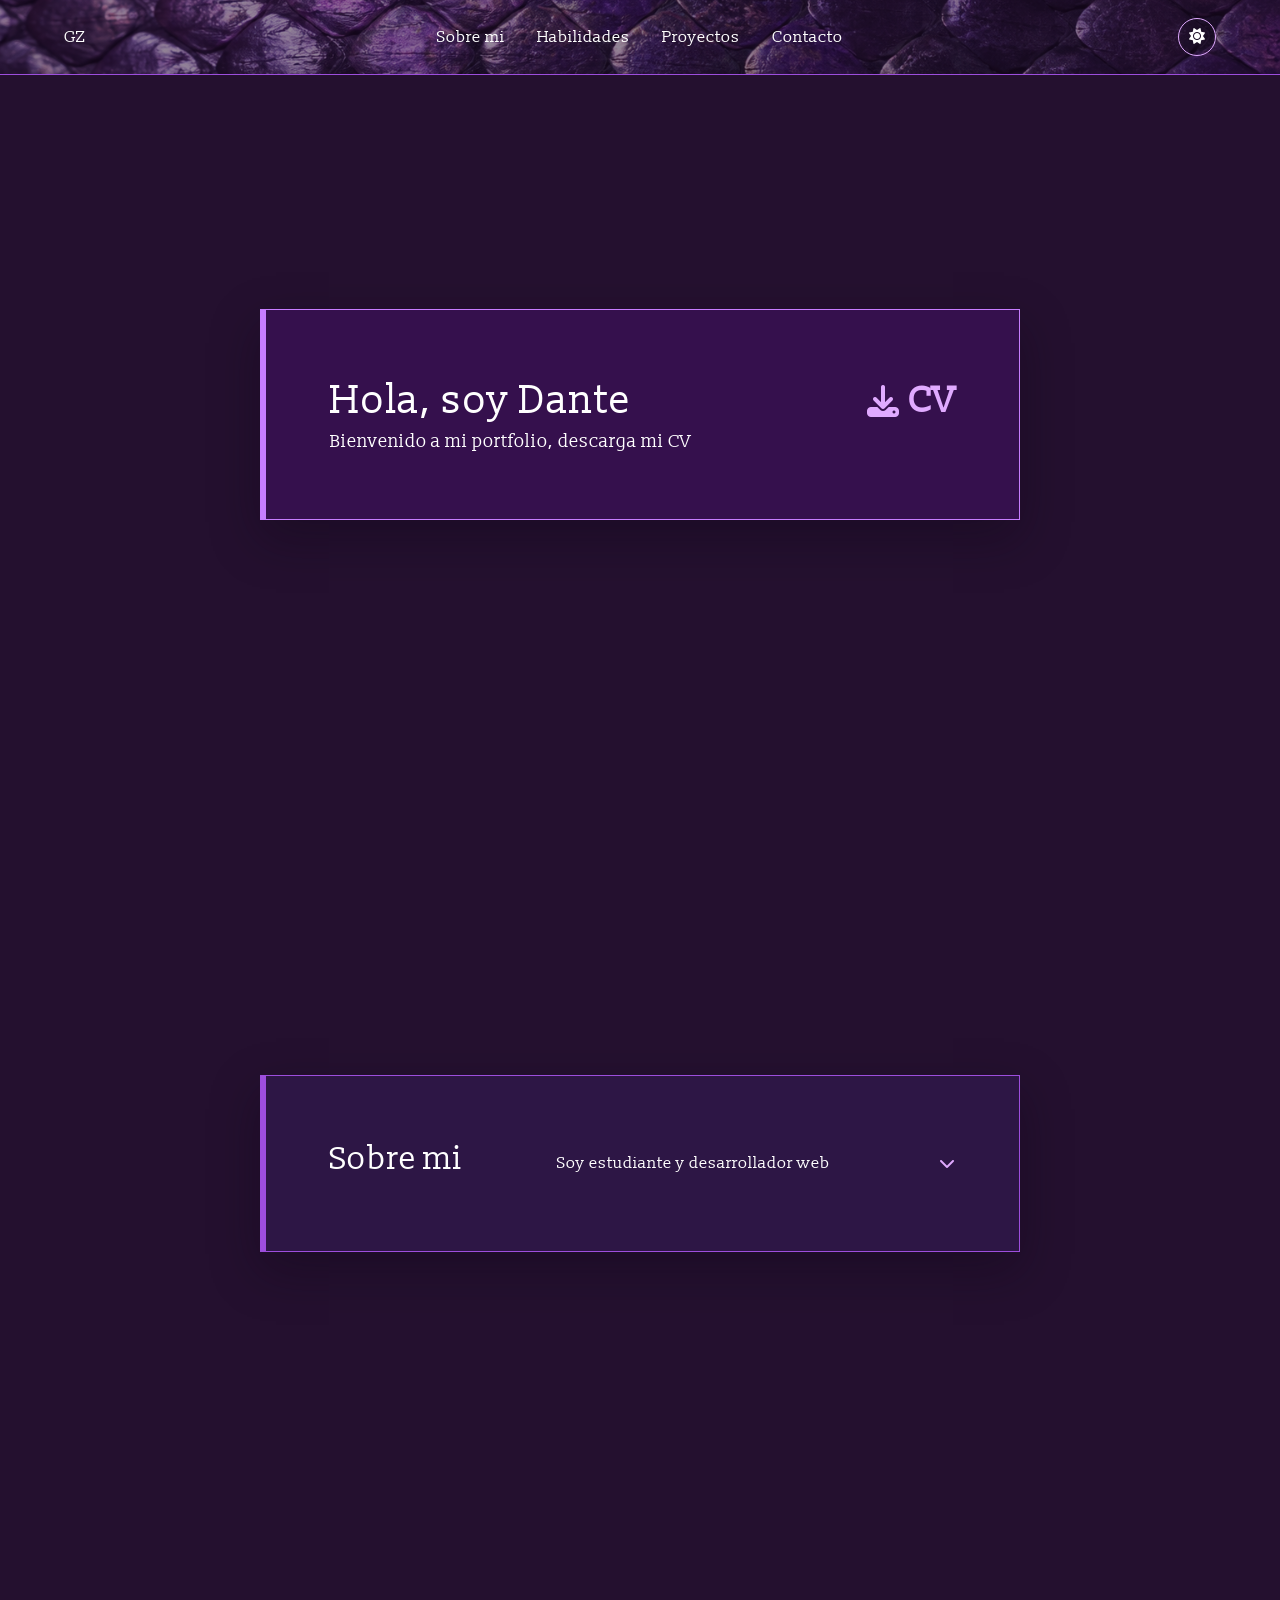
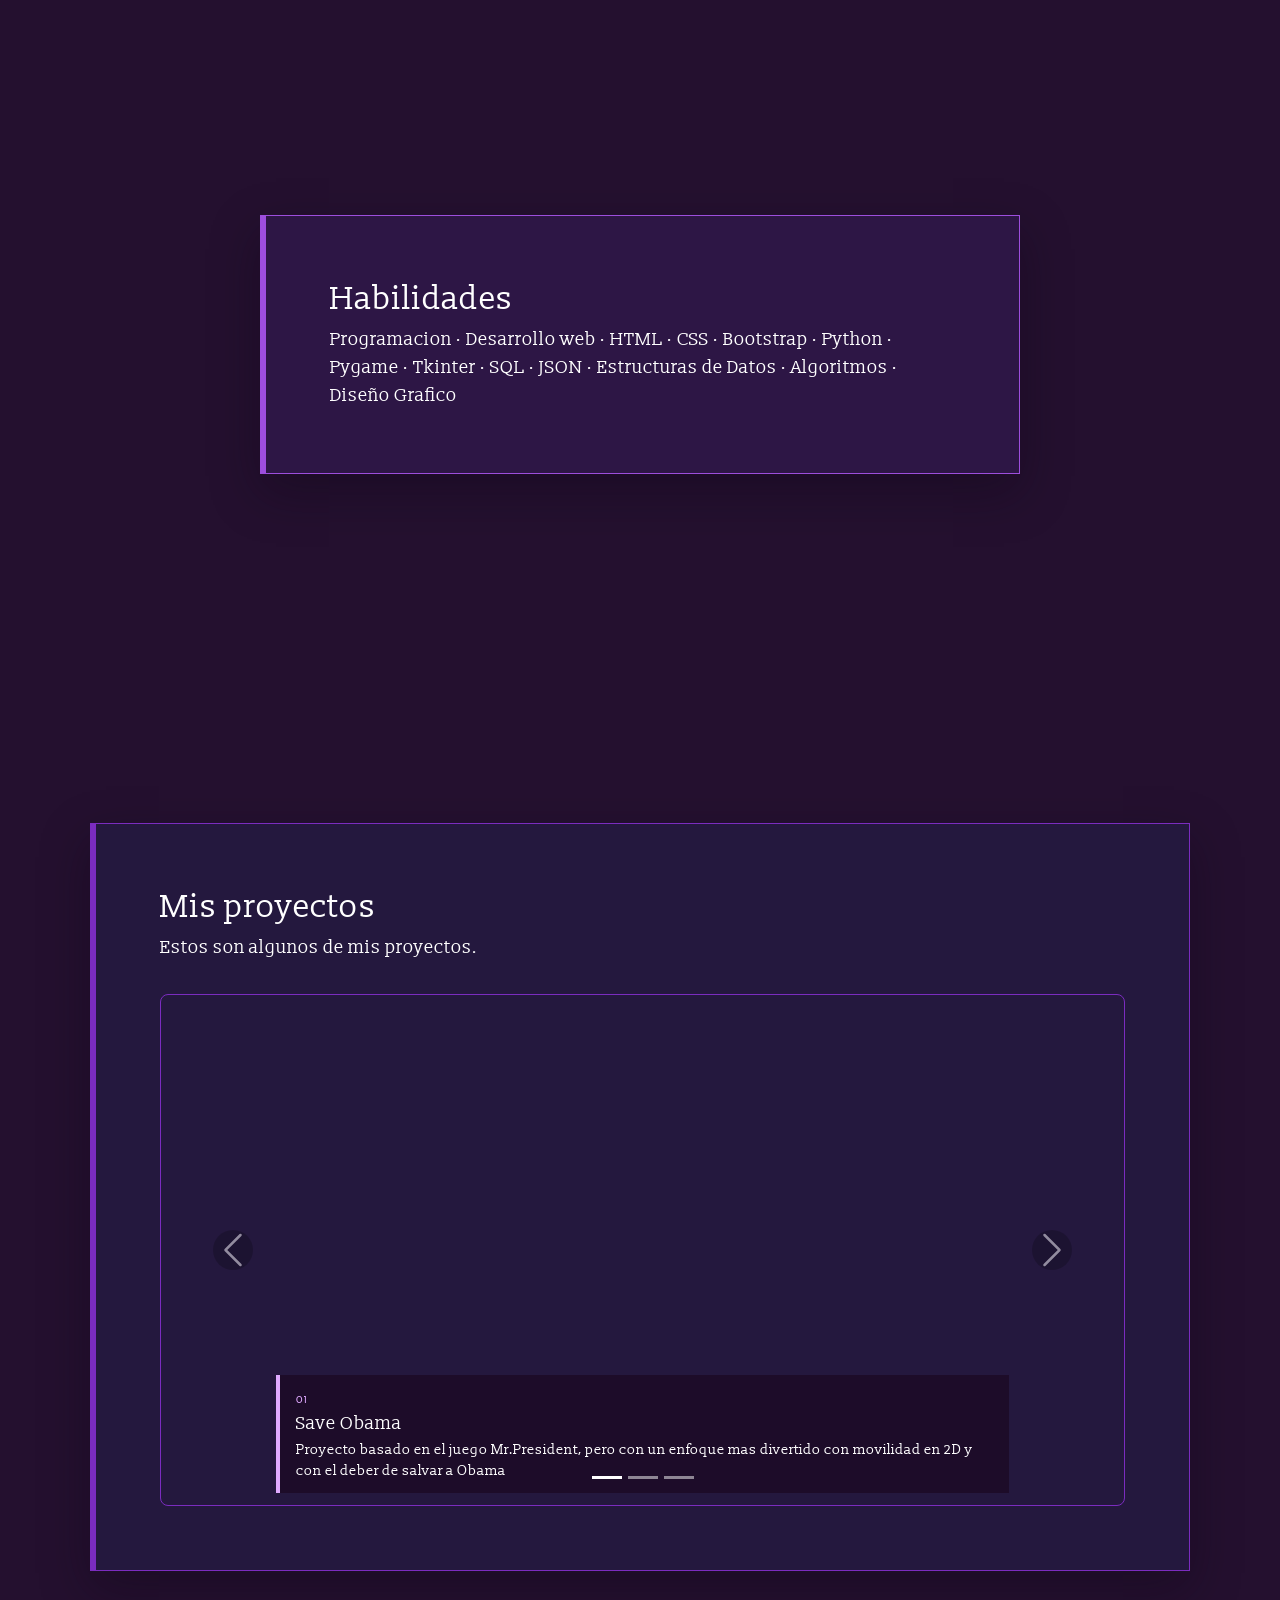
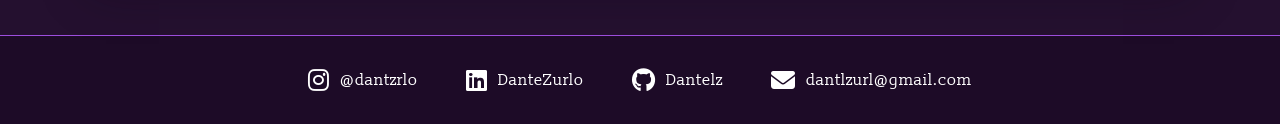
==== index.html @ 0e5c3f0d "aaaa" ====
<!DOCTYPE html>
<html lang="es">
<head>
    <meta charset="UTF-8">
  <meta name="viewport" content="width=device-width, initial-scale=1.0">
  <title>Dante Zurlo</title>
  <meta name="description" content="Portfolio personal de Dante Zurlo, desarrollador web.">

  <link rel="icon" type="image/jpg" href="assets/images.jpg">

  <link rel="preconnect" href="https://fonts.googleapis.com">
  <link rel="preconnect" href="https://fonts.gstatic.com" crossorigin>
  <link href="https://fonts.googleapis.com/css2?family=Slabo+13px&display=swap" rel="stylesheet">

  <link href="https://cdn.jsdelivr.net/npm/bootstrap@5.3.3/dist/css/bootstrap.min.css" rel="stylesheet">
  <link rel="stylesheet" href="https://cdnjs.cloudflare.com/ajax/libs/font-awesome/6.5.2/css/all.min.css">

  <link rel="stylesheet" href="styles.css">
</head>

<body>

  <header class="navbar" id="navbar">
    <div class="navbarinner">
      <a href="#inicio" class="navbarbrand">GZ<span class="cursor"></span></a>

      <nav class="navbarlinks">
        <a href="#sobre-mi">Sobre mi</a>
        <a href="#tecnologias">Habilidades</a>
        <a href="#proyectos">Proyectos</a>
        <a href="#contacto">Contacto</a>
      </nav>

      <button class="theme-toggle" id="theme-toggle" type="button" aria-label="Cambiar a tema claro" title="Cambiar tema">
        <i class="fa-solid fa-sun" aria-hidden="true"></i>
      </button>
    </div>
  </header>



<script src="https://cdn.jsdelivr.net/npm/bootstrap@5.3.3/dist/js/bootstrap.bundle.min.js"></script>

  <main>
    <section id="inicio" class="section bienvenida">
      <a class="welcome-link" href="assets/CV_Dante_Zurlo.pdf" target="_blank" rel="noopener" aria-label="Abrir el CV de Dante en una nueva pestaña">
        <div class="sectioncard">
          <div class="welcome-heading">
            <h1>Hola, soy Dante</h1>
            <span class="cv-action"><i class="fa-solid fa-download" aria-hidden="true"></i> CV</span>
          </div>
          <p>Bienvenido a mi portfolio, descarga mi CV</p>
        </div>
      </a>
    </section>

    <section id="sobre-mi" class="section sobremi">
      <details class="sectioncard sectioncard--about">
       <summary>
        <h2>Sobre mi</h2>
        <span class="about-subtitle">Soy estudiante y desarrollador web</span>
        <i class="fa-solid fa-chevron-down about-chevron" aria-hidden="true"></i>
      </summary>
        <div class="about-expanded">
          <p>Soy Dante Zurlo, estudiante y desarrollador web. Me interesa transformar ideas en experiencias digitales claras, dinámicas y con personalidad. Disfruto aprender programando, probar tecnologías nuevas y mejorar cada proyecto a partir de lo que voy descubriendo.</p>
          <p>Mis proyectos combinan programación, diseño y resolución de problemas. Cada uno me permite practicar una parte diferente del desarrollo: desde la lógica de un juego hasta la organización de datos y la creación de una experiencia visual completa.</p>
        </div>
      </details>
    </section>

    <section id="tecnologias" class="section tecnologias">
      <div class="sectioncard">
        <h2>Habilidades</h2>
        <p>Programacion · Desarrollo web · HTML · CSS · Bootstrap · Python · Pygame · Tkinter · SQL · JSON · Estructuras de Datos · Algoritmos · Diseño Grafico</p>
      </div>
    </section>

    <section id="proyectos" class="section proyectos">
  <div class="sectioncard sectioncard--wide">
    <h2>Mis proyectos</h2>
    <p>Estos son algunos de mis proyectos.</p>

    <div id="carouselExampleIndicators" class="carousel slide carousel-proyectos" data-bs-ride="carousel">

      <div class="carousel-indicators">
        <button type="button" data-bs-target="#carouselExampleIndicators" data-bs-slide-to="0" class="active" aria-current="true" aria-label="Slide 1"></button>
        <button type="button" data-bs-target="#carouselExampleIndicators" data-bs-slide-to="1" aria-label="Slide 2"></button>
        <button type="button" data-bs-target="#carouselExampleIndicators" data-bs-slide-to="2" aria-label="Slide 3"></button>
      </div>

      <div class="carousel-inner">
        <div class="carousel-item active">
           <a href="https://github.com/Dantelz/save-obama-wishlist-on-steam" target="_blank" rel="noopener" class="projectslideshow proyectoobama">
            <img src="assets/obamamenu.jpg" alt="Save Obama Menu" style="animation-delay: 0s;">
            <img src="assets/obamacaptura1.jpg" alt="Save Obama Gameplay" style="animation-delay: 3s;">
            <img src="assets/obamacaptura2.jpg" alt="Save Obama Gameplay" style="animation-delay: 6s;">
          </a>
            <div class="carousel-caption project-caption">
              <span class="project-number">01</span>
              <h3>Save Obama</h3>
              <p>Proyecto basado en el juego Mr.President, pero con un enfoque mas divertido con movilidad en 2D y con el deber de salvar a Obama</p>
            </div>
        </div>
        <div class="carousel-item">
          <a href="https://github.com/Dantelz/slithergz" target="_blank" rel="noopener" class="projectslideshow proyectoslither">
            <img src="assets/slithermenu.png" alt="Slither GZ Menu" style="animation-delay: 0s;">
            <img src="assets/slithercaptura1.png" alt="Slither GZ Gameplay" style="animation-delay: 3s;">
            <img src="assets/slithercaptura2.png" alt="Slither GZ Gameplay" style="animation-delay: 6s;">
          </a>
          <div class="carousel-caption project-caption">
            <span class="project-number">02</span>
            <h3>Slither GZ</h3>
            <p>Reinterpretación del clásico juego Slither.io, con serpientes enemigas generadas por IA.</p>
          </div>
        </div>
        <div class="carousel-item">
          <a href="https://github.com/Dantelz/El-Verdadero-Pokemon" target="_blank" rel="noopener" class="projectslideshow proyectopokemon">
            <img src="assets/pokemonmenu1.jpg" alt="Pokemon Menu Inicio" style="animation-delay: 0s;">
            <img src="assets/pokemonmenu2.jpg" alt="Pokemon Menu Principal" style="animation-delay: 3s;">
            <img src="assets/pokemonmenu3.jpg" alt="Pokemon Pokedex" style="animation-delay: 6s;">
          </a>
          <div class="carousel-caption project-caption">
            <span class="project-number">03</span>
            <h3>El Verdadero Pokémon</h3>
            <p>Aventura con menús, pantallas de juego y una Pokédex conectadas en una experiencia visual del Verdadero Pokémon.</p>
          </div>
        </div>
      </div>

      <button class="carousel-control-prev" type="button" data-bs-target="#carouselExampleIndicators" data-bs-slide="prev">
        <span class="carousel-control-prev-icon" aria-hidden="true"></span>
        <span class="visually-hidden">Anterior</span>
      </button>

      <button class="carousel-control-next" type="button" data-bs-target="#carouselExampleIndicators" data-bs-slide="next">
        <span class="carousel-control-next-icon" aria-hidden="true"></span>
        <span class="visually-hidden">Siguiente</span>
      </button>

    </div>
  </div>
</section>

  </main>

  <footer class="footer" id="contacto">
  <div class="footer-content">

    <a href="https://www.instagram.com/dantzrlo"
       target="_blank"
       rel="noopener"
       class="footer-link">
      <i class="fa-brands fa-instagram"></i>
      <span>@dantzrlo</span>
    </a>

    <a href="https://www.linkedin.com/in/DanteZurlo"
       target="_blank"
       rel="noopener"
       class="footer-link">
      <i class="fa-brands fa-linkedin"></i>
      <span>DanteZurlo</span>
    </a>

    <a href="https://github.com/Dantelz"
       target="_blank"
       rel="noopener"
       class="footer-link">
      <i class="fa-brands fa-github"></i>
      <span>Dantelz</span>
    </a>

    <a href="https://mail.google.com/mail/u/0/?service=mail&flowName=GlifWebSignIn&flowEntry=AccountChooser&ec=asw-gmail-globalnav-signin#inbox?compose=DmwnWrRnXmkcDPpMTGZzvlZGVpRxJRFpZQsxXRQVZNvPwWpxbSCLMmzbkSwxrRLHKMfwnVpfrjkq"
       target="_blank"
       rel="noopener"
       class="footer-link">
      <i class="fa-solid fa-envelope"></i>
      <span>dantlzurl@gmail.com</span>
    </a>

  </div>
</footer>
<script>
  const themeToggle = document.querySelector('#theme-toggle');
  const savedTheme = localStorage.getItem('portfolio-theme');

  if (savedTheme === 'light') {
    document.body.classList.add('light-theme');
    themeToggle.setAttribute('aria-label', 'Cambiar a tema oscuro');
    themeToggle.innerHTML = '<i class="fa-solid fa-moon" aria-hidden="true"></i>';
  }

  themeToggle.addEventListener('click', () => {
    const isLight = document.body.classList.toggle('light-theme');
    localStorage.setItem('portfolio-theme', isLight ? 'light' : 'dark');
    themeToggle.setAttribute('aria-label', isLight ? 'Cambiar a tema oscuro' : 'Cambiar a tema claro');
    themeToggle.innerHTML = `<i class="fa-solid fa-${isLight ? 'moon' : 'sun'}" aria-hidden="true"></i>`;
  });
</script>
</body>
---- styles.css ----
* {
    box-sizing: border-box;
}

html {
    scroll-behavior: smooth;
}

body {
    margin: 0;
    color: #ffffff;
    background-color: #24102f;
    font-family: "Slabo 13px", sans-serif;
}

.navbar {
    position: fixed;
    top: 0;
    left: 0;
    right: 0;
    z-index: 100;

    padding: 18px 0;

    /* La navbar deja ver la textura */
    background: rgba(38, 15, 51, 0.30);

    border-bottom: 1px solid #9d4edd;

    transition:
        padding 220ms ease,
        background-color 220ms ease;

    overflow: hidden;

    --escamas-opacity: 0.78;
}

.navbar::before {
    content: "";
    position: absolute;

    top: 0;
    left: 0;
    width: 100%;
    height: 100%;

    background-image: url("assets/escamas.png");
    background-size: cover;
    background-position: center 48%;
    background-repeat: no-repeat;

    opacity: var(--escamas-opacity);
    z-index: -2;
    pointer-events: none;
    transition: opacity 220ms ease;
}


.navbar::after {
    content: "";
    position: absolute;
    inset: 0;
    background: rgba(38, 15, 51, 0.35);
    z-index: -1;
    pointer-events: none;
    transition: background-color 220ms ease;
}

.navbarinner {
    position: relative;
    z-index: 2;
}

.navbar.small {
    padding: 8px 0;

    background: rgba(38, 15, 51, 0.35);

    --escamas-opacity: 0.72;
}

.navbarinner {
    position: relative;
    width: 90%;
    margin: auto;
    display: flex;
    align-items: center;
}

.navbarlinks {
    display: flex;
    gap: 2rem;
    position: absolute;
    left: 50%;
    transform: translateX(-50%);
}

.navbarlinks a {
    color: white;
    text-decoration: none;
    transition: color 180ms ease;
}

.navbarlinks a:hover,
.navbarlinks a:focus-visible {
    color: #e0aaff;
}

.navbarbrand {
    color: white;
    text-decoration: none;
}

section {
    min-height: 85vh;
    padding: 8rem 7% 4rem;
    display: flex;
    align-items: center;
    justify-content: center;
}

.sectioncard {
    width: min(760px, 100%);
    padding: clamp(2rem, 6vw, 4rem);
    color: #ffffff;
    border: 1px solid var(--section-accent);
    border-left: 6px solid var(--section-accent);
    background-color: var(--section-surface);
    box-shadow: 0 18px 45px rgba(13, 5, 20, 0.35);
    transition: transform 220ms ease, box-shadow 220ms ease, background-color 220ms ease;
}

.welcome-link {
    display: block;
    width: min(760px, 100%);
    color: inherit;
    text-decoration: none;
}

.welcome-heading {
    display: flex;
    align-items: center;
    justify-content: space-between;
    gap: 2rem;
}

.welcome-heading h1 {
    margin-bottom: 0;
}

.cv-action {
    display: inline-flex;
    align-items: center;
    gap: 0.55rem;
    flex-shrink: 0;
    color: #e0aaff;
    font-size: 2.25rem;
    font-weight: 700;
}

.cv-action i {
    font-size: 2rem;
}

.sectioncard:hover,
.sectioncard:focus-within {
    transform: translateY(-8px);
    background-color: var(--section-hover);
    box-shadow: 0 25px 55px rgba(13, 5, 20, 0.5);
}

.sectioncard--about {
    text-align: left;
    font: inherit;
    cursor: pointer;
}

.about-hint {
    display: block;
    margin-top: 1.8rem;
    color: #e0aaff;
    font-size: 0.95rem;
}

.about-hint i {
    margin-left: 0.4rem;
}

.sectioncard--about summary {
    display: flex;
    align-items: center;
    justify-content: space-between;
    list-style: none;
    cursor: pointer;
}

.sectioncard--about summary::-webkit-details-marker {
    display: none;
}

.sectioncard--about summary h2,
.sectioncard--about summary p {
    pointer-events: none;
}

.about-chevron {
    margin-left: 1rem;
    color: #e0aaff;
    transition: transform 220ms ease;
}

.sectioncard--about[open] .about-chevron {
    transform: rotate(180deg);
}

.about-expanded {
    margin-top: 2rem;
    padding-top: 2rem;
    border-top: 1px solid var(--section-accent);
}

.about-expanded > p {
    margin-bottom: 1rem;
}

h1,
h2,
p {
    color: #ffffff;
}

h1,
h2 {
    margin-top: 0;
}

p {
    margin-bottom: 0;
    font-size: 1.15rem;
}

.bienvenida {
    --section-accent: #c77dff;
    --section-surface: #35104d;
    --section-hover: #461568;
}

.sobremi {
    --section-accent: #9d4edd;
    --section-surface: #2d1645;
    --section-hover: #3b1d5b;
}

.sobremi .sectioncard {
    margin-top: -2rem;
}

.tecnologias {
    --section-accent: #9d4edd;
    --section-surface: #2d1645;
    --section-hover: #3b1d5b;
}

.proyectos {
    --section-accent: #7b2cbf;
    --section-surface: #24183e;
    --section-hover: #302052;
}

.contacto {
    --section-accent: #e0aaff;
    --section-surface: #3e1455;
    --section-hover: #541b70;
}

@media (max-width: 600px) {
    .navbarinner {
        width: 86%;
        justify-content: space-between;
    }

    .welcome-heading {
        align-items: flex-start;
        flex-direction: column;
        gap: 1rem;
    }

    .navbarlinks {
        position: static;
        gap: 0.8rem;
        transform: none;
        font-size: 0.85rem;
    }

    section {
        min-height: 75vh;
        padding-inline: 7%;
    }
}

.theme-toggle {
    width: 2.4rem;
    height: 2.4rem;
    margin-left: auto;
    border: 1px solid #e0aaff;
    border-radius: 50%;
    color: #ffffff;
    background: transparent;
    cursor: pointer;
    transition: color 180ms ease, background-color 180ms ease, border-color 180ms ease;
}

.theme-toggle:hover,
.theme-toggle:focus-visible {
    color: #24102f;
    background-color: #e0aaff;
}

.sectioncard--wide {
    width: min(1200px, 100%);
}

.carousel-proyectos {
    margin-top: 2rem;
    border: 1px solid var(--section-accent);
    border-radius: 8px;
    overflow: hidden; 
}


.carousel-proyectos .carousel-control-prev-icon,
.carousel-proyectos .carousel-control-next-icon {
    background-color: rgba(0, 0, 0, 0.4);
    border-radius: 50%;
    padding: 20px;
}

@media (max-width: 600px) {
    .carousel-proyectos .carousel-item img {
        height: 240px;
    }
}

.projectslideshow {
    position: relative;
    width: 100%;
    overflow: hidden;
    display: block;
    cursor: pointer;
}

.proyectoobama {
    aspect-ratio: 17 / 9;
}

.proyectopokemon {
    aspect-ratio: 21 / 13;
    background-color: #100a19;
}

.proyectoslither {
    aspect-ratio: 17 / 12;
    background-color: #100a19;
}

.projectslideshow img {
    position: absolute;
    inset: 0;
    width: 100%;
    height: 100%;
    object-fit: cover;
    opacity: 0;
    animation: slideshowFade 9s infinite;
}

.proyectopokemon img {
    object-fit: contain;
}

.projectslideshow img {
    position: absolute;
    inset: 0;
    width: 100%;
    height: 100%;
    object-fit: cover;
    opacity: 0;
    animation: slideshowFade 9s infinite;
}

@keyframes slideshowFade {
    0%   { opacity: 0; }
    4%   { opacity: 1; }
    29%  { opacity: 1; }
    33%  { opacity: 0; }
    100% { opacity: 0; }
}

@media (prefers-reduced-motion: reduce) {
    .projectslideshow img {
        animation: none;
        opacity: 1;
    }
    .projectslideshow img:not(:first-child) {
        display: none;
    }
}

@media (max-width: 600px) {
    .projectslideshow {
        height: 240px;
    }
}

.project-number {
    color: #e0aaff;
    font-size: 0.78rem;
    letter-spacing: 0.08em;
    text-transform: uppercase;
}

.project-caption {
    right: 12%;
    bottom: 0.75rem;
    left: 12%;
    padding: 0.7rem 1rem;
    text-align: left;
    background: rgba(29, 11, 39, 0.88);
    border-left: 4px solid #e0aaff;
}

.project-caption h3 {
    margin: 0.15rem 0 0.25rem;
    font-size: 1.15rem;
}

.project-caption p {
    font-size: 0.9rem;
}

.about-projects {
    display: grid;
    grid-template-columns: repeat(3, 1fr);
    gap: 1rem;
    margin-top: 2rem;
}

.about-projects article {
    padding: 1.3rem;
    border: 1px solid rgba(224, 170, 255, 0.35);
    background: #35104d;
}

.about-projects h3 {
    margin: 0.55rem 0 0.7rem;
    font-size: 1.15rem;
}

.about-projects p {
    font-size: 1rem;
}

@media (max-width: 700px) {
    .about-projects {
        grid-template-columns: 1fr;
    }

    .project-caption {
        right: 5%;
        bottom: 0.7rem;
        left: 5%;
        padding: 0.65rem 0.8rem;
    }

    .project-caption h3 {
        font-size: 1rem;
    }

    .project-caption p {
        font-size: 0.82rem;
    }
}

.footer {
    width: 100%;
    background-color: #1d0b27;
    border-top: 1px solid #9d4edd;
    padding: 2rem 7%;
}

.footer-content {
    max-width: 1000px;
    margin: auto;
    display: flex;
    justify-content: center;
    align-items: center;
    gap: 3rem;
    flex-wrap: wrap;
}

.footer-link {
    display: flex;
    align-items: center;
    gap: 0.7rem;
    color: white;
    text-decoration: none;
    font-size: 1rem;
    transition: color 180ms ease,
    transform 180ms ease;
}

.footer-link i {
    font-size: 1.5rem;
}

.footer-link:hover {
    color: #e0aaff;
    transform: translateY(-3px);
}

body.light-theme {
    color: #32123f;
    background-color: #ffd6eb;
}

body.light-theme .navbar {
    background: rgba(255, 214, 235, 0.72);
    border-bottom-color: #7b2cbf;
}

body.light-theme .navbar::after {
    background: rgba(255, 214, 235, 0.55);
}

body.light-theme .navbarlinks a,
body.light-theme .navbarbrand,
body.light-theme h1,
body.light-theme h2,
body.light-theme h3,
body.light-theme p {
    color: #32123f;
}

body.light-theme .navbarlinks a:hover,
body.light-theme .navbarlinks a:focus-visible {
    color: #7b2cbf;
}

body.light-theme .bienvenida,
body.light-theme .sobremi,
body.light-theme .tecnologias,
body.light-theme .proyectos {
    --section-accent: #7b2cbf;
    --section-surface: #ffe8f2;
    --section-hover: #fff4f8;
}

body.light-theme .sectioncard {
    color: #32123f;
    box-shadow: 0 18px 45px rgba(123, 44, 191, 0.18);
}

body.light-theme .about-hint,
body.light-theme .about-chevron,
body.light-theme .project-number {
    color: #7b2cbf;
}

body.light-theme .about-projects article {
    background: #ffd6eb;
    border-color: #7b2cbf;
}

body.light-theme .project-caption {
    color: #32123f;
    background: rgba(255, 232, 242, 0.92);
    border-left-color: #7b2cbf;
}

body.light-theme .project-caption h3,
body.light-theme .project-caption p {
    color: #32123f;
}

body.light-theme .proyectopokemon {
    background-color: #fff4f8;
}

body.light-theme .theme-toggle {
    color: #32123f;
    border-color: #7b2cbf;
}

body.light-theme .theme-toggle:hover,
body.light-theme .theme-toggle:focus-visible {
    color: #ffffff;
    background-color: #7b2cbf;
}

body.light-theme .footer {
    color: #32123f;
    background-color: #ffc1df;
    border-top-color: #7b2cbf;
}

body.light-theme .footer-link {
    color: #32123f;
}

body.light-theme .footer-link:hover,
body.light-theme .footer-link:focus-visible {
    color: #7b2cbf;
}
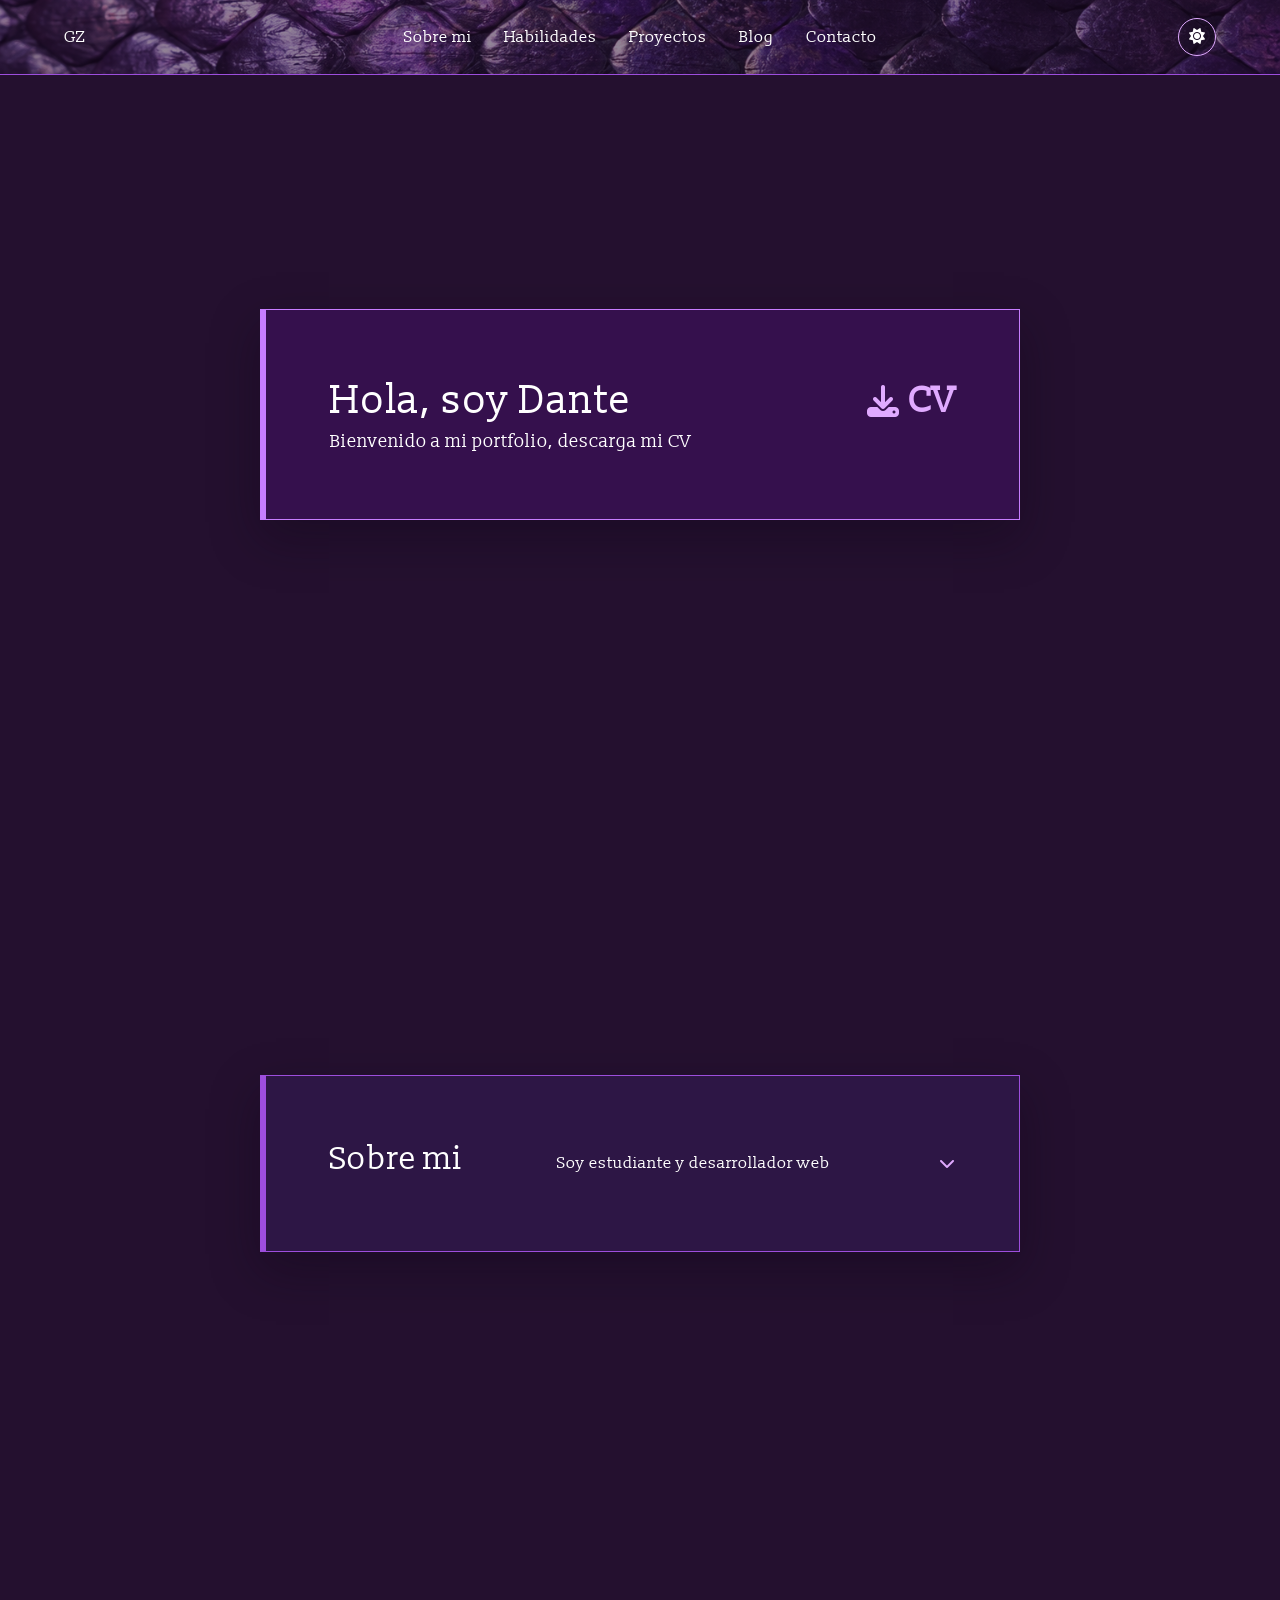
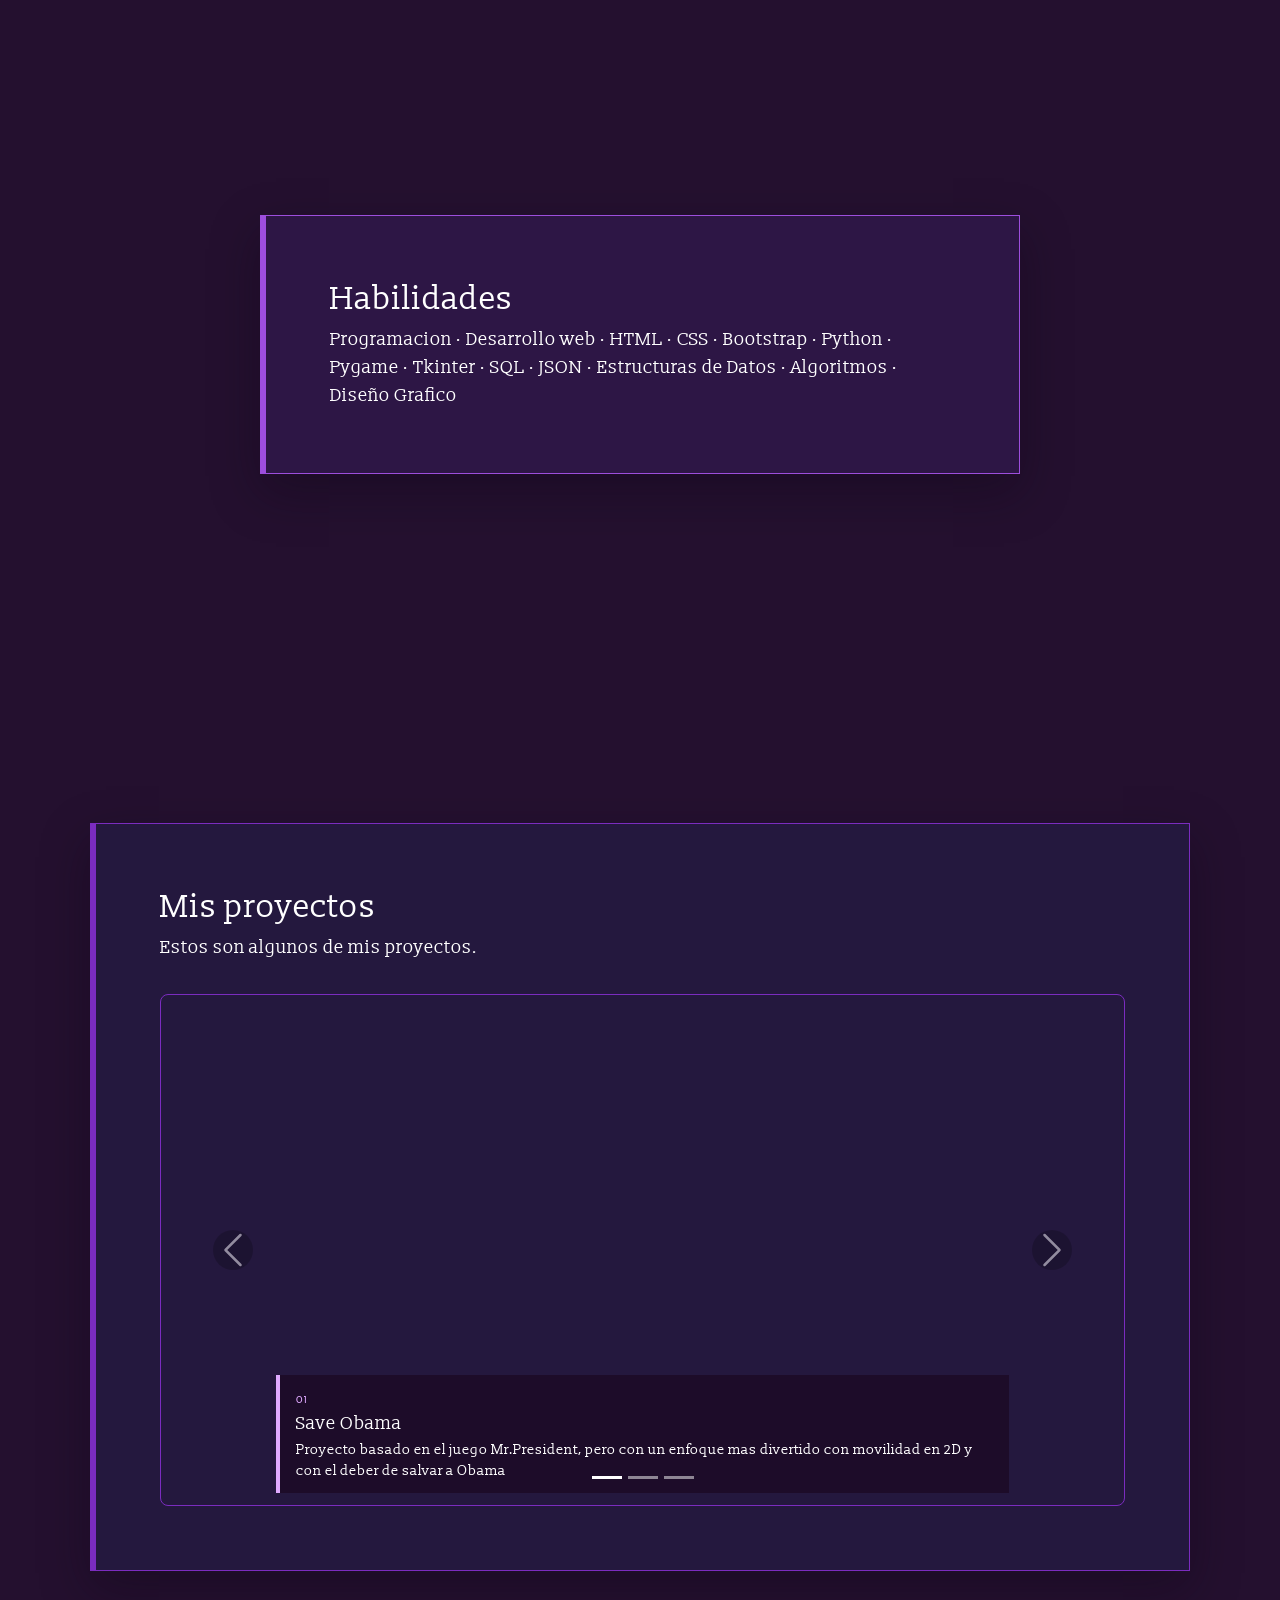
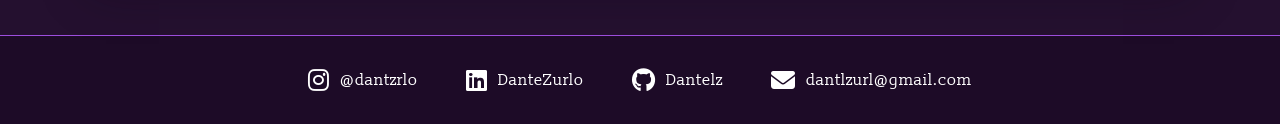
==== commit 2c4fa596: "aver" ====
--- a/index.html
+++ b/index.html
@@ -28,6 +28,7 @@
         <a href="#sobre-mi">Sobre mi</a>
         <a href="#tecnologias">Habilidades</a>
         <a href="#proyectos">Proyectos</a>
+        <a href="http://127.0.0.1:8000/blog/">Blog</a>
         <a href="#contacto">Contacto</a>
       </nav>
 
--- a/styles.css
+++ b/styles.css
@@ -11,6 +11,12 @@
     color: #ffffff;
     background-color: #24102f;
     font-family: "Slabo 13px", sans-serif;
+}
+
+body.blog-page {
+    background:
+        linear-gradient(rgba(36, 16, 47, 0.86), rgba(36, 16, 47, 0.96)),
+        url("assets/escamas.png") center top / cover fixed;
 }
 
 .navbar {
@@ -105,6 +111,12 @@
 .navbarlinks a:hover,
 .navbarlinks a:focus-visible {
     color: #e0aaff;
+}
+
+.navbarlinks a.active {
+    color: #e0aaff;
+    border-bottom: 1px solid currentColor;
+    padding-bottom: 0.25rem;
 }
 
 .navbarbrand {
@@ -610,4 +622,182 @@
 body.light-theme .footer-link:hover,
 body.light-theme .footer-link:focus-visible {
     color: #7b2cbf;
+}
+
+/* Blog */
+.blog-main {
+    min-height: calc(100vh - 90px);
+}
+
+.blog-hero {
+    min-height: 54vh;
+    padding: 10rem 7% 5rem;
+    display: flex;
+    align-items: end;
+    border-bottom: 1px solid rgba(224, 170, 255, 0.3);
+}
+
+.blog-hero-inner,
+.posts-section,
+.post-detail,
+.comments-section {
+    width: min(1120px, 100%);
+    margin: 0 auto;
+}
+
+.eyebrow,
+.post-date {
+    color: #e0aaff;
+    font-size: 0.8rem;
+    letter-spacing: 0.13em;
+    text-transform: uppercase;
+}
+
+.blog-hero h1 {
+    max-width: 780px;
+    margin: 1rem 0;
+    font-family: "Space Grotesk", sans-serif;
+    font-size: clamp(3.2rem, 8vw, 7rem);
+    line-height: 0.95;
+}
+
+.blog-intro {
+    max-width: 580px;
+    color: #ead8f1;
+    font-size: 1.3rem;
+}
+
+.posts-section,
+.comments-section {
+    padding: 6rem 0 7rem;
+}
+
+.posts-heading,
+.comments-heading {
+    display: flex;
+    justify-content: space-between;
+    align-items: end;
+    gap: 2rem;
+    margin-bottom: 2.5rem;
+}
+
+.posts-heading h2,
+.comments-heading h2 {
+    margin: 0.45rem 0 0;
+    font-family: "Space Grotesk", sans-serif;
+    font-size: clamp(2rem, 4vw, 3.4rem);
+}
+
+.post-count,
+.comments-heading h2 span {
+    color: #e0aaff;
+    font-size: 0.9rem;
+}
+
+.post-grid {
+    display: grid;
+    grid-template-columns: repeat(2, minmax(0, 1fr));
+    gap: 2rem;
+}
+
+.post-card {
+    overflow: hidden;
+    border: 1px solid rgba(224, 170, 255, 0.42);
+    background: rgba(53, 16, 77, 0.86);
+    transition: transform 220ms ease, border-color 220ms ease;
+}
+
+.post-card:hover {
+    transform: translateY(-8px);
+    border-color: #e0aaff;
+}
+
+.post-media {
+    position: relative;
+    display: block;
+    aspect-ratio: 16 / 9;
+    overflow: hidden;
+}
+
+.post-media img,
+.detail-media img {
+    width: 100%;
+    height: 100%;
+    object-fit: cover;
+}
+
+.post-media img { transition: transform 450ms ease; }
+.post-card:hover .post-media img { transform: scale(1.05); }
+
+.post-arrow {
+    position: absolute;
+    right: 1rem;
+    bottom: 1rem;
+    display: grid;
+    width: 2.5rem;
+    height: 2.5rem;
+    place-items: center;
+    color: #24102f;
+    background: #e0aaff;
+}
+
+.post-card-body { padding: 1.6rem; }
+.post-card h3 { margin: 0.6rem 0 0.8rem; font-family: "Space Grotesk", sans-serif; font-size: 1.7rem; }
+.post-card h3 a { color: #fff; text-decoration: none; }
+.post-card-body > p:not(.post-date) { color: #ead8f1; font-size: 1rem; }
+.read-link, .back-link { color: #e0aaff; text-decoration: none; }
+.read-link { display: inline-flex; gap: 0.65rem; margin-top: 1.4rem; align-items: center; }
+.read-link:hover, .back-link:hover { color: #fff; }
+
+.empty-state { grid-column: 1 / -1; padding: 4rem; text-align: center; border: 1px dashed #9d4edd; }
+.empty-state i { color: #e0aaff; font-size: 2rem; }
+.empty-state h3 { margin-bottom: 0.5rem; }
+
+.post-detail { padding: 10rem 0 2rem; }
+.back-link { display: inline-flex; gap: 0.6rem; align-items: center; margin-bottom: 4rem; }
+.post-detail-header { max-width: 820px; }
+.post-detail-header h1 { margin: 1rem 0; font-family: "Space Grotesk", sans-serif; font-size: clamp(2.6rem, 6vw, 5.5rem); line-height: 1; }
+.post-lead { color: #ead8f1; font-size: 1.35rem; }
+.detail-media { height: min(560px, 55vw); margin: 3rem 0; overflow: hidden; border-left: 5px solid #e0aaff; }
+.post-copy { max-width: 760px; margin: 0 auto; }
+.post-copy p { margin-bottom: 1.5rem; color: #ead8f1; line-height: 1.8; }
+.comments-section { border-top: 1px solid rgba(224, 170, 255, 0.3); }
+.comments-layout { display: grid; grid-template-columns: 1.1fr 0.9fr; gap: 4rem; }
+.comment { padding: 1.25rem 0; border-bottom: 1px solid rgba(224, 170, 255, 0.22); }
+.comment-meta { display: flex; justify-content: space-between; gap: 1rem; margin-bottom: 0.65rem; color: #e0aaff; }
+.comment-meta time { color: #ad91b8; font-size: 0.85rem; }
+.comment p { color: #ead8f1; font-size: 1rem; }
+.no-comments, .form-note { color: #ad91b8; font-size: 1rem; }
+.comment-form { padding: 1.8rem; border: 1px solid #9d4edd; background: rgba(53, 16, 77, 0.72); }
+.comment-form h3 { margin-top: 0; font-family: "Space Grotesk", sans-serif; }
+.field-group { margin-top: 1rem; }
+.field-group label { display: block; margin-bottom: 0.35rem; color: #e0aaff; font-size: 0.9rem; }
+.field-group input, .field-group textarea { width: 100%; padding: 0.8rem; border: 1px solid #75419a; color: #fff; background: #24102f; font: inherit; }
+.field-group input:focus, .field-group textarea:focus { outline: 2px solid #e0aaff; outline-offset: 2px; }
+.primary-button { margin-top: 1.4rem; padding: 0.85rem 1rem; border: 1px solid #e0aaff; color: #24102f; background: #e0aaff; font: inherit; cursor: pointer; }
+.primary-button:hover { color: #fff; background: #7b2cbf; }
+.form-error { display: block; color: #ff9fbd; margin-top: 0.3rem; }
+
+body.light-theme.blog-page { background: #ffd6eb; }
+body.light-theme .blog-intro,
+body.light-theme .post-lead,
+body.light-theme .post-copy p,
+body.light-theme .post-card-body > p:not(.post-date),
+body.light-theme .comment p { color: #4f3159; }
+body.light-theme .post-card { background: #ffe8f2; }
+body.light-theme .post-card h3 a { color: #32123f; }
+body.light-theme .comment-form { background: #ffe8f2; }
+body.light-theme .field-group input, body.light-theme .field-group textarea { color: #32123f; background: #fff4f8; }
+
+@media (max-width: 800px) {
+    .blog-hero, .posts-section, .post-detail, .comments-section { padding-right: 7%; padding-left: 7%; }
+    .post-grid, .comments-layout { grid-template-columns: 1fr; }
+    .comments-layout { gap: 2rem; }
+}
+
+@media (max-width: 600px) {
+    .blog-hero h1 { font-size: 3.25rem; }
+    .posts-heading { align-items: start; flex-direction: column; gap: 0.6rem; }
+    .detail-media { height: 240px; }
+    .navbarlinks { gap: 0.55rem; font-size: 0.78rem; }
 }
